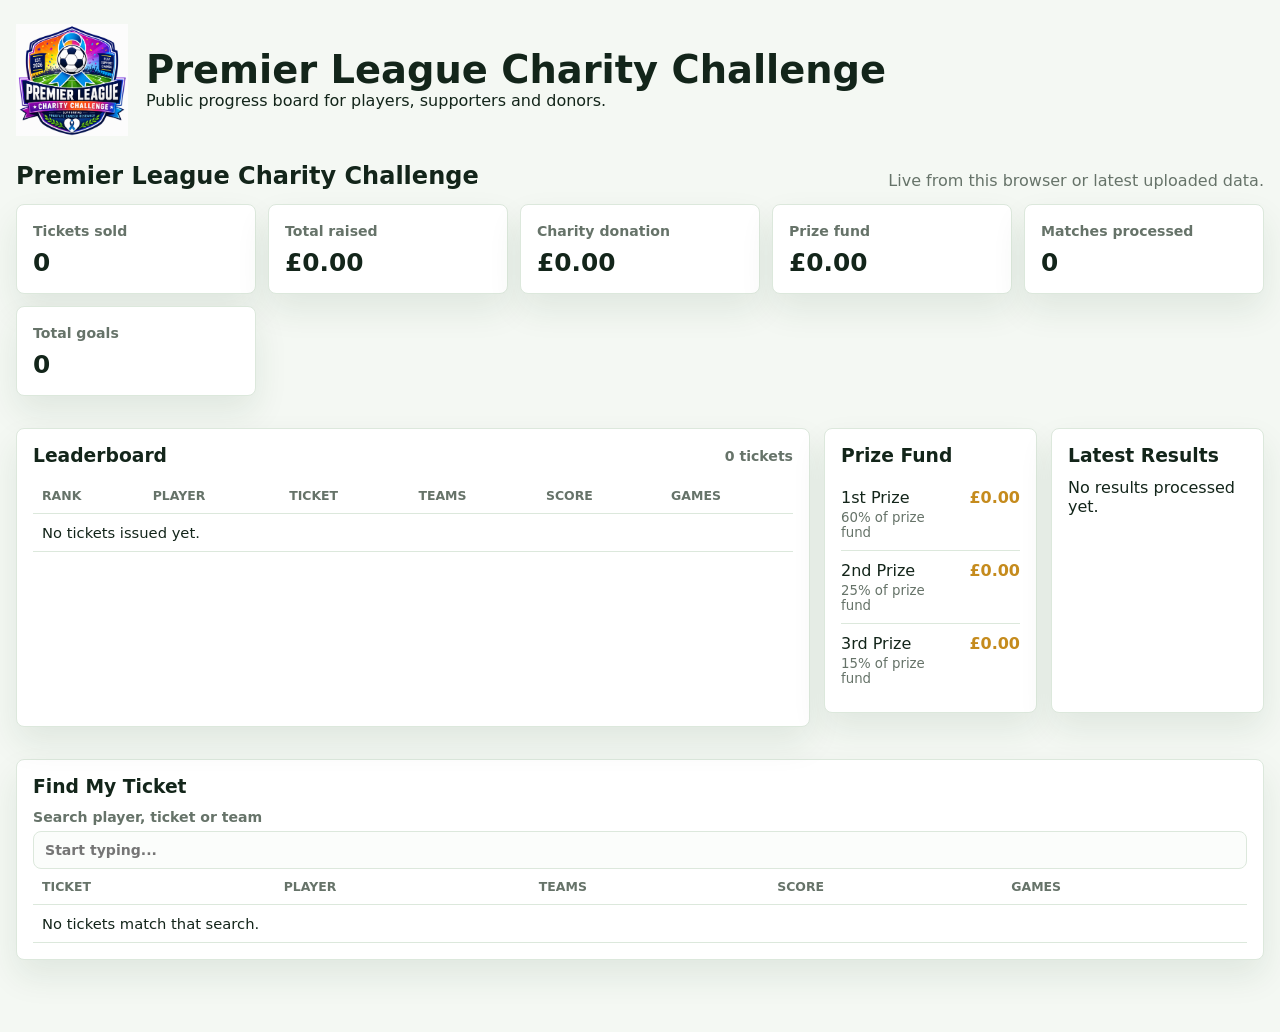
==== public.html @ 7515a23b "Add public participant progress page" ====
<!doctype html>
<html lang="en">
  <head>
    <meta charset="utf-8">
    <meta name="viewport" content="width=device-width, initial-scale=1">
    <title>Premier League Charity Challenge - Public Progress</title>
    <link rel="stylesheet" href="styles.css">
  </head>
  <body class="public-page">
    <main class="public-shell">
      <header class="public-hero">
        <img src="premier-league-charity-challenge-logo.png" onerror="this.onerror=null;this.src='https://raw.githubusercontent.com/woodileebowlingclub-boop/premierprostate/main/assets/premier-league-charity-challenge-logo.png';" alt="Premier League Charity Challenge logo">
        <div>
          <h1>Premier League Charity Challenge</h1>
          <p>Public progress board for players, supporters and donors.</p>
        </div>
        <a class="primary-action" id="publicDonateBtn" href="#" target="_blank" rel="noopener">Donate via JustGiving</a>
      </header>

      <section class="section">
        <div class="section-heading">
          <h2 id="publicSeasonName">Season progress</h2>
          <p id="publicUpdated">Live from this browser or latest uploaded data.</p>
        </div>
        <div class="metric-grid" id="publicMetricGrid"></div>
      </section>

      <section class="public-grid section">
        <section class="panel wide">
          <div class="panel-heading">
            <h3>Leaderboard</h3>
            <span id="publicTicketCount"></span>
          </div>
          <div class="table-wrap">
            <table>
              <thead>
                <tr>
                  <th>Rank</th>
                  <th>Player</th>
                  <th>Ticket</th>
                  <th>Teams</th>
                  <th>Score</th>
                  <th>Games</th>
                </tr>
              </thead>
              <tbody id="publicLeaderboard"></tbody>
            </table>
          </div>
        </section>

        <section class="panel">
          <div class="panel-heading">
            <h3>Prize Fund</h3>
          </div>
          <div class="prize-list" id="publicPrizeList"></div>
        </section>

        <section class="panel">
          <div class="panel-heading">
            <h3>Latest Results</h3>
          </div>
          <div class="result-list" id="publicResults"></div>
        </section>
      </section>

      <section class="panel section">
        <div class="panel-heading">
          <h3>Find My Ticket</h3>
        </div>
        <label>Search player, ticket or team
          <input id="publicSearch" placeholder="Start typing...">
        </label>
        <div class="table-wrap">
          <table>
            <thead>
              <tr>
                <th>Ticket</th>
                <th>Player</th>
                <th>Teams</th>
                <th>Score</th>
                <th>Games</th>
              </tr>
            </thead>
            <tbody id="publicTickets"></tbody>
          </table>
        </div>
      </section>
    </main>

    <script src="public.js"></script>
  </body>
</html>
---- styles.css ----
:root {
  --bg: #f4f8f3;
  --surface: #ffffff;
  --surface-2: #edf5ec;
  --ink: #13251a;
  --muted: #667369;
  --line: #dce8dc;
  --green: #137a3d;
  --green-dark: #0e5c31;
  --green-soft: #dff0e3;
  --amber: #c58b1d;
  --red: #b53838;
  --shadow: 0 16px 34px rgba(24, 62, 36, 0.09);
  --radius: 8px;
}

* {
  box-sizing: border-box;
}

html {
  scroll-behavior: smooth;
}

body {
  margin: 0;
  background:
    linear-gradient(135deg, rgba(19, 122, 61, 0.08), transparent 30%),
    var(--bg);
  color: var(--ink);
  font-family: Inter, ui-sans-serif, system-ui, -apple-system, BlinkMacSystemFont, "Segoe UI", sans-serif;
}

body.auth-locked {
  overflow: hidden;
}

button,
input,
select,
textarea {
  font: inherit;
}

.app-shell {
  display: grid;
  grid-template-columns: 260px minmax(0, 1fr);
  min-height: 100vh;
}

body.auth-locked .app-shell {
  filter: blur(4px);
  pointer-events: none;
  user-select: none;
}

.auth-overlay {
  position: fixed;
  inset: 0;
  z-index: 50;
  display: none;
  align-items: center;
  justify-content: center;
  padding: 24px;
  background: rgba(15, 45, 29, 0.82);
}

body.auth-locked .auth-overlay {
  display: flex;
}

.auth-card {
  width: min(440px, 100%);
  display: grid;
  gap: 14px;
  padding: 24px;
  border-radius: var(--radius);
  border: 1px solid rgba(255, 255, 255, 0.28);
  background: var(--surface);
  box-shadow: 0 24px 70px rgba(0, 0, 0, 0.28);
}

.auth-logo {
  width: 110px;
  height: 110px;
  object-fit: contain;
  justify-self: center;
}

.auth-card h1 {
  text-align: center;
  font-size: 1.9rem;
}

.auth-card p {
  color: var(--muted);
  text-align: center;
  line-height: 1.45;
}

.sidebar {
  position: sticky;
  top: 0;
  height: 100vh;
  padding: 22px;
  background: #0f2d1d;
  color: #f8fff9;
  display: flex;
  flex-direction: column;
  gap: 26px;
}

.brand {
  display: flex;
  gap: 12px;
  align-items: center;
}

.brand-logo {
  width: 54px;
  height: 54px;
  border-radius: var(--radius);
  background: #ffffff;
  object-fit: contain;
  padding: 3px;
}

.brand strong,
.brand small {
  display: block;
}

.brand small {
  color: #b7d4bf;
  margin-top: 2px;
}

.nav-list {
  display: grid;
  gap: 6px;
}

.nav-list a {
  color: #d9ecdd;
  text-decoration: none;
  padding: 11px 12px;
  border-radius: var(--radius);
  font-weight: 700;
}

.nav-list a:hover,
.nav-list a.active {
  background: rgba(255, 255, 255, 0.12);
  color: #ffffff;
}

.charity-note {
  margin-top: auto;
  padding: 14px;
  border: 1px solid rgba(255, 255, 255, 0.16);
  border-radius: var(--radius);
  background: rgba(255, 255, 255, 0.08);
}

.charity-note span {
  display: block;
  margin-top: 6px;
  color: #c7decf;
  line-height: 1.45;
}

.main {
  padding: 24px;
  min-width: 0;
}

.topbar {
  display: flex;
  justify-content: space-between;
  align-items: center;
  gap: 20px;
  margin-bottom: 24px;
}

.admin-session {
  display: flex;
  align-items: center;
  gap: 10px;
}

.admin-session span {
  color: var(--muted);
  font-weight: 800;
}

.topbar-title {
  display: flex;
  align-items: center;
  gap: 16px;
}

.topbar-logo {
  width: 88px;
  height: 88px;
  flex: 0 0 auto;
  object-fit: contain;
  filter: drop-shadow(0 10px 18px rgba(24, 62, 36, 0.14));
}

h1,
h2,
h3,
p {
  margin: 0;
}

h1 {
  font-size: clamp(1.7rem, 3vw, 2.7rem);
  line-height: 1.05;
}

.topbar p,
.section-heading p {
  margin-top: 6px;
  color: var(--muted);
}

.section {
  scroll-margin-top: 20px;
  margin-bottom: 32px;
}

.section-heading {
  display: flex;
  justify-content: space-between;
  gap: 18px;
  align-items: end;
  margin-bottom: 14px;
}

.metric-grid {
  display: grid;
  grid-template-columns: repeat(5, minmax(150px, 1fr));
  gap: 12px;
  margin-bottom: 14px;
}

.metric {
  padding: 16px;
  background: var(--surface);
  border: 1px solid var(--line);
  border-radius: var(--radius);
  box-shadow: var(--shadow);
}

.metric span,
.panel-heading span,
label {
  color: var(--muted);
  font-size: 0.88rem;
  font-weight: 700;
}

.metric strong {
  display: block;
  margin-top: 8px;
  font-size: 1.55rem;
  color: var(--ink);
}

.dashboard-grid,
.work-grid {
  display: grid;
  grid-template-columns: 2fr 1fr;
  gap: 14px;
}

.dashboard-grid {
  grid-template-columns: 2fr 1fr 1fr;
}

.wide {
  grid-row: span 2;
}

.panel {
  background: var(--surface);
  border: 1px solid var(--line);
  border-radius: var(--radius);
  box-shadow: var(--shadow);
  padding: 16px;
}

.panel-heading {
  display: flex;
  justify-content: space-between;
  gap: 12px;
  align-items: center;
  margin-bottom: 12px;
}

.table-wrap {
  overflow-x: auto;
}

table {
  border-collapse: collapse;
  width: 100%;
  min-width: 760px;
}

th,
td {
  padding: 10px 9px;
  border-bottom: 1px solid var(--line);
  text-align: left;
  vertical-align: top;
}

th {
  color: var(--muted);
  font-size: 0.78rem;
  text-transform: uppercase;
}

td {
  font-size: 0.92rem;
}

.teams-cell {
  max-width: 290px;
  line-height: 1.45;
}

.status-pill {
  display: inline-flex;
  align-items: center;
  border-radius: 999px;
  padding: 4px 8px;
  font-size: 0.78rem;
  font-weight: 800;
}

.paid {
  background: var(--green-soft);
  color: var(--green-dark);
}

.unpaid {
  background: #f8e6df;
  color: #8a3a22;
}

.result-list {
  display: grid;
  gap: 9px;
}

.result-item,
.prize-item {
  display: flex;
  justify-content: space-between;
  gap: 12px;
  padding: 10px 0;
  border-bottom: 1px solid var(--line);
}

.result-item:last-child,
.prize-item:last-child {
  border-bottom: 0;
}

.result-item small,
.prize-item small {
  display: block;
  color: var(--muted);
  margin-top: 3px;
}

.prize-item strong {
  color: var(--amber);
}

.form-panel,
.settings-panel {
  display: grid;
  gap: 13px;
}

.api-panel {
  display: flex;
  justify-content: space-between;
  align-items: center;
  gap: 16px;
  margin-bottom: 14px;
}

.api-panel p {
  color: var(--muted);
}

.api-settings {
  display: grid;
  gap: 12px;
  padding: 14px;
  border: 1px solid var(--line);
  border-radius: var(--radius);
  background: #f8fbf8;
}

label {
  display: grid;
  gap: 6px;
}

input,
select,
textarea {
  width: 100%;
  border: 1px solid var(--line);
  border-radius: var(--radius);
  background: #fbfdfb;
  color: var(--ink);
  padding: 10px 11px;
  outline: 0;
}

input:focus,
select:focus,
textarea:focus {
  border-color: var(--green);
  box-shadow: 0 0 0 3px rgba(19, 122, 61, 0.14);
}

textarea {
  resize: vertical;
}

.check-row {
  display: flex;
  align-items: center;
  gap: 8px;
}

.check-row input {
  width: auto;
}

.score-row,
.settings-row,
.pot-grid,
.stat-grid {
  display: grid;
  gap: 12px;
}

.score-row {
  grid-template-columns: 1fr 1fr;
}

.settings-row {
  grid-template-columns: 1fr 1fr;
}

.scoring-row {
  grid-template-columns: repeat(3, 1fr);
}

.pot-grid,
.stat-grid {
  grid-template-columns: repeat(4, 1fr);
}

.stat-card {
  background: var(--surface);
  border: 1px solid var(--line);
  border-radius: var(--radius);
  padding: 15px;
  box-shadow: var(--shadow);
}

.stat-card span {
  display: block;
  color: var(--muted);
  font-weight: 700;
  font-size: 0.86rem;
}

.stat-card strong {
  display: block;
  margin-top: 8px;
  font-size: 1.25rem;
}

.primary-action,
.secondary-action,
.danger-action,
.file-button {
  border: 0;
  border-radius: var(--radius);
  cursor: pointer;
  display: inline-flex;
  justify-content: center;
  align-items: center;
  min-height: 42px;
  padding: 10px 14px;
  font-weight: 850;
  text-decoration: none;
}

.primary-action {
  background: var(--green);
  color: #ffffff;
}

.primary-action:hover {
  background: var(--green-dark);
}

.secondary-action,
.file-button {
  border: 1px solid var(--line);
  background: var(--surface-2);
  color: var(--green-dark);
}

.danger-action {
  background: #f7dfdf;
  color: var(--red);
}

.inline-actions {
  display: flex;
  flex-wrap: wrap;
  gap: 6px;
}

.inline-actions button {
  min-height: 30px;
  padding: 5px 8px;
  font-size: 0.78rem;
}

.admin-actions {
  display: flex;
  flex-wrap: wrap;
  gap: 10px;
  margin-bottom: 14px;
}

.file-button input {
  display: none;
}

.form-message {
  min-height: 20px;
  color: var(--green-dark);
  font-weight: 700;
}

.payment-note {
  padding: 10px 12px;
  border: 1px solid var(--line);
  border-radius: var(--radius);
  background: var(--green-soft);
  color: var(--green-dark);
  font-weight: 800;
  line-height: 1.4;
}

.tall {
  max-height: 420px;
  overflow: auto;
}

@media (max-width: 1100px) {
  .app-shell {
    display: block;
    width: 100%;
  }

  .sidebar {
    position: static;
    height: auto;
    width: 100%;
  }

  .nav-list {
    grid-template-columns: repeat(3, 1fr);
  }

  .metric-grid,
  .dashboard-grid,
  .work-grid,
  .pot-grid,
  .stat-grid {
    grid-template-columns: repeat(2, 1fr);
  }
}

@media (max-width: 720px) {
  .main,
  .sidebar {
    padding: 16px;
  }

  .topbar,
  .section-heading,
  .api-panel {
    align-items: stretch;
    flex-direction: column;
  }

  .admin-session {
    align-items: stretch;
    flex-direction: column;
  }

  .topbar-title {
    align-items: flex-start;
  }

  .topbar-logo {
    width: 70px;
    height: 70px;
  }

  .nav-list,
  .metric-grid,
  .dashboard-grid,
  .work-grid,
  .settings-row,
  .scoring-row,
  .score-row,
  .pot-grid,
  .stat-grid {
    grid-template-columns: 1fr;
  }

  .primary-action,
  .secondary-action,
  .danger-action,
  .file-button {
    width: 100%;
  }
}

@media print {
  body * {
    visibility: hidden;
  }
}

.public-page {
  background: var(--bg);
}

.public-shell {
  width: min(1460px, calc(100% - 32px));
  margin: 0 auto;
  padding: 24px 0 40px;
}

.public-hero {
  display: grid;
  grid-template-columns: 112px minmax(0, 1fr) auto;
  gap: 18px;
  align-items: center;
  margin-bottom: 26px;
}

.public-hero img {
  width: 112px;
  height: 112px;
  object-fit: contain;
}

.public-grid {
  display: grid;
  grid-template-columns: 2fr 1fr 1fr;
  gap: 14px;
}

@media (max-width: 900px) {
  .public-hero,
  .public-grid {
    grid-template-columns: 1fr;
  }

  .public-hero img {
    width: 90px;
    height: 90px;
  }
}
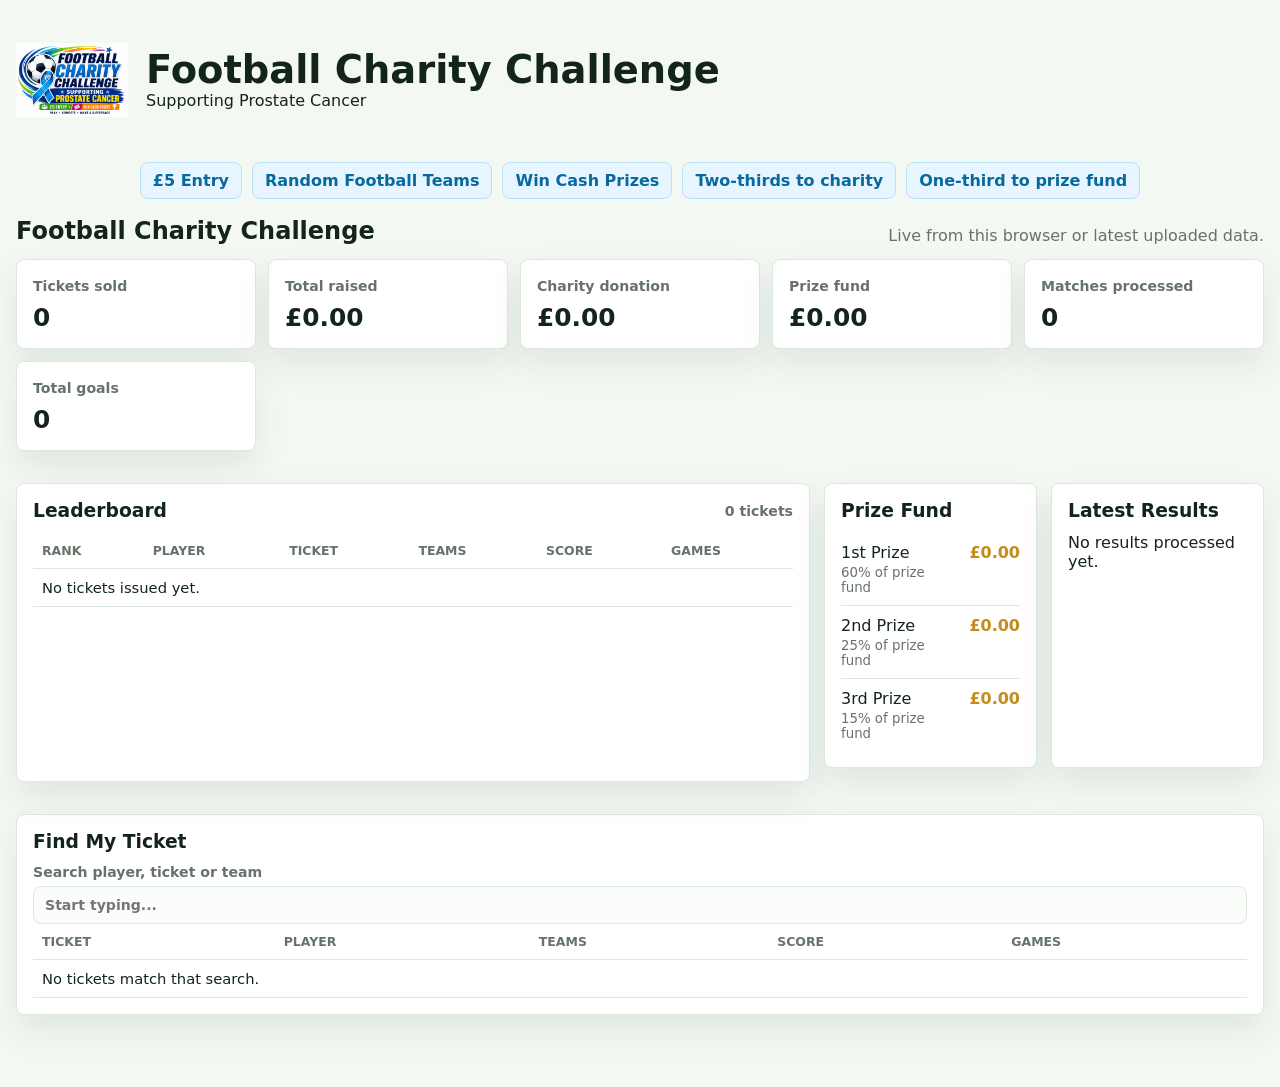
==== commit dd95614e: "Rebrand as Football Charity Challenge" ====
--- a/public.html
+++ b/public.html
@@ -3,21 +3,28 @@
   <head>
     <meta charset="utf-8">
     <meta name="viewport" content="width=device-width, initial-scale=1">
-    <title>Premier League Charity Challenge - Public Progress</title>
+    <title>Football Charity Challenge - Public Progress</title>
     <link rel="stylesheet" href="styles.css">
   </head>
   <body class="public-page">
     <main class="public-shell">
       <header class="public-hero">
-        <img src="premier-league-charity-challenge-logo.png" onerror="this.onerror=null;this.src='https://raw.githubusercontent.com/woodileebowlingclub-boop/premierprostate/main/assets/premier-league-charity-challenge-logo.png';" alt="Premier League Charity Challenge logo">
+        <img src="assets/logo.png" onerror="this.onerror=null;this.src='logo.png';" alt="Football Charity Challenge logo">
         <div>
-          <h1>Premier League Charity Challenge</h1>
-          <p>Public progress board for players, supporters and donors.</p>
+          <h1>Football Charity Challenge</h1>
+          <p>Supporting Prostate Cancer</p>
         </div>
         <a class="primary-action" id="publicDonateBtn" href="#" target="_blank" rel="noopener">Donate via JustGiving</a>
       </header>
 
       <section class="section">
+        <div class="competition-details">
+          <span>£5 Entry</span>
+          <span>Random Football Teams</span>
+          <span>Win Cash Prizes</span>
+          <span>Two-thirds to charity</span>
+          <span>One-third to prize fund</span>
+        </div>
         <div class="section-heading">
           <h2 id="publicSeasonName">Season progress</h2>
           <p id="publicUpdated">Live from this browser or latest uploaded data.</p>
--- a/styles.css
+++ b/styles.css
@@ -117,8 +117,8 @@
 }
 
 .brand-logo {
-  width: 54px;
-  height: 54px;
+  width: 76px;
+  height: 76px;
   border-radius: var(--radius);
   background: #ffffff;
   object-fit: contain;
@@ -200,10 +200,13 @@
 }
 
 .topbar-logo {
-  width: 88px;
-  height: 88px;
+  width: 160px;
+  height: 110px;
   flex: 0 0 auto;
   object-fit: contain;
+  background: #ffffff;
+  border-radius: var(--radius);
+  padding: 6px;
   filter: drop-shadow(0 10px 18px rgba(24, 62, 36, 0.14));
 }
 
@@ -223,6 +226,47 @@
 .section-heading p {
   margin-top: 6px;
   color: var(--muted);
+}
+
+.topbar p {
+  color: #3aa7df;
+  font-weight: 800;
+}
+
+.dashboard-logo-wrap {
+  display: flex;
+  justify-content: center;
+  margin: 0 0 18px;
+}
+
+.dashboard-logo {
+  width: min(420px, 100%);
+  height: auto;
+  display: block;
+  background: #ffffff;
+  border-radius: var(--radius);
+  box-shadow: var(--shadow);
+  padding: 8px;
+}
+
+.competition-details {
+  display: flex;
+  flex-wrap: wrap;
+  justify-content: center;
+  gap: 10px;
+  margin: 0 0 18px;
+}
+
+.competition-details span {
+  display: inline-flex;
+  align-items: center;
+  min-height: 36px;
+  padding: 8px 12px;
+  border-radius: var(--radius);
+  background: #e6f5ff;
+  color: #08699d;
+  border: 1px solid #b9e2f8;
+  font-weight: 900;
 }
 
 .section {
@@ -621,8 +665,12 @@
   }
 
   .topbar-logo {
-    width: 70px;
-    height: 70px;
+    width: 130px;
+    height: 90px;
+  }
+
+  .dashboard-logo {
+    width: min(260px, 100%);
   }
 
   .nav-list,
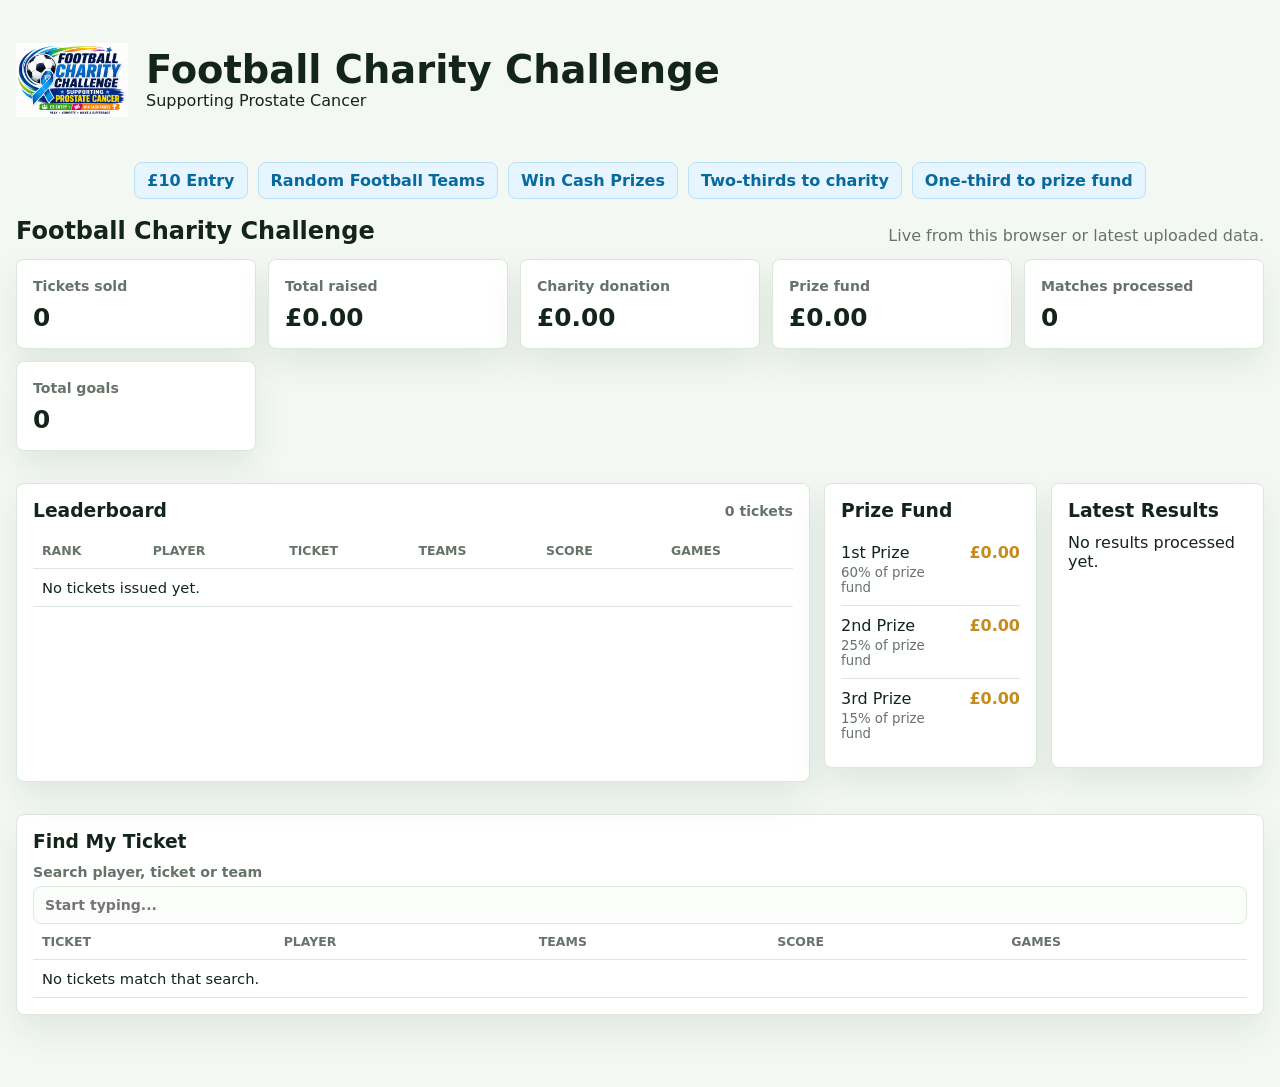
==== commit 8da4dc02: "Set ticket entry to ten pounds" ====
--- a/public.html
+++ b/public.html
@@ -19,7 +19,7 @@
 
       <section class="section">
         <div class="competition-details">
-          <span>£5 Entry</span>
+          <span>£10 Entry</span>
           <span>Random Football Teams</span>
           <span>Win Cash Prizes</span>
           <span>Two-thirds to charity</span>
